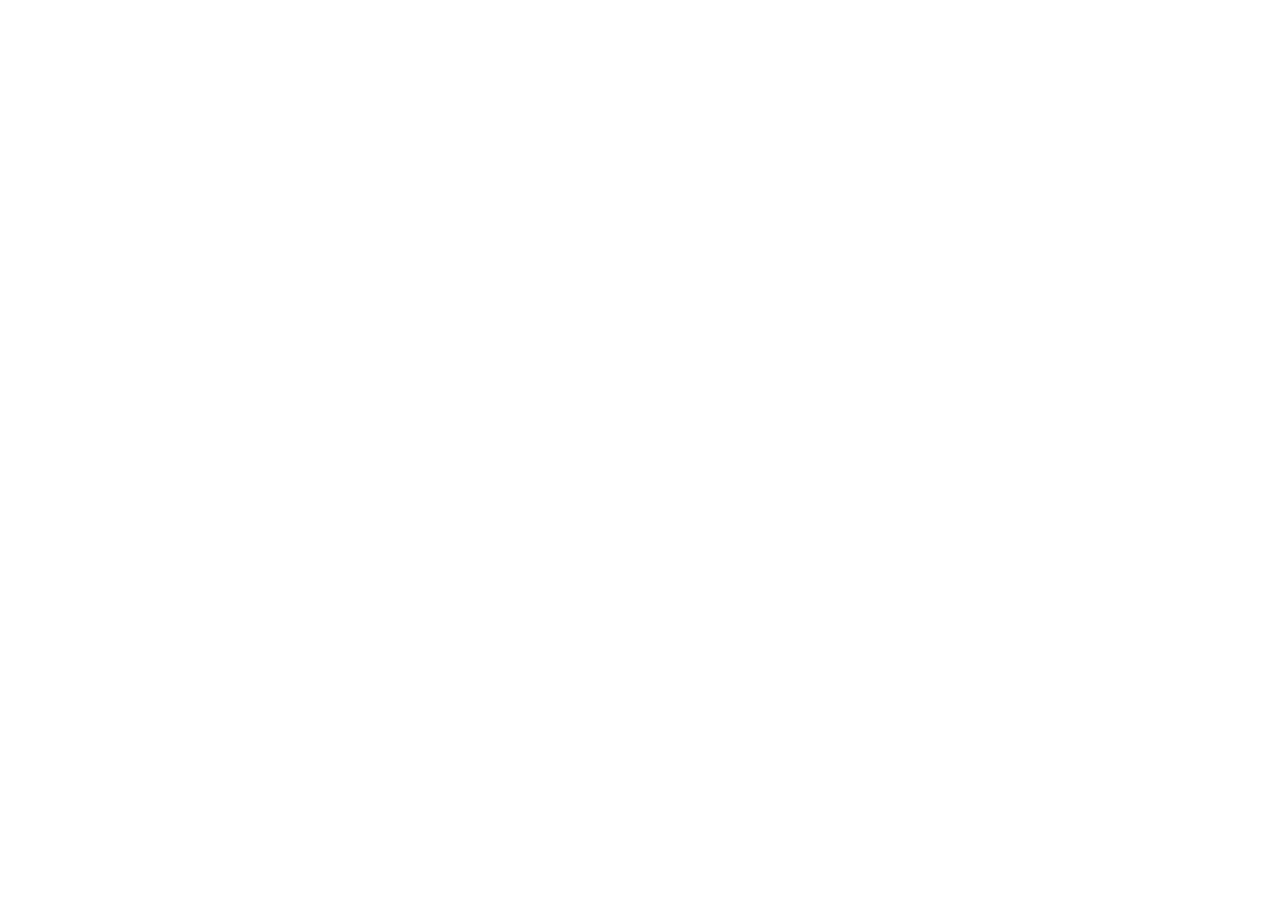
==== index.html @ fd71fbbe "update" ====
<!doctype html>
<html lang="id">
<head>
  <meta charset="utf-8">
  <meta name="viewport" content="width=device-width, initial-scale=1, viewport-fit=cover">
  <meta name="theme-color" content="#082e27">
  <meta name="description" content="Microsite resmi Yayasan Indonesia Maju Gemilang.">
  <title>Yayasan Indonesia Maju Gemilang</title>
  <link rel="icon" href="/u/assets/img/logo-yimg.png">
  <link rel="preload" href="/u/assets/img/logo-yimg.png" as="image">
  <link rel="stylesheet" href="/u/assets/css/style.css">
</head>
<body>
  <div id="app" aria-live="polite"></div>
  <script src="/u/assets/js/config.js"></script>
  <script src="/u/assets/js/api.js"></script>
  <script src="/u/assets/js/auth.js"></script>
  <script src="/u/assets/js/microsite.js"></script>
  <script src="/u/assets/js/admin.js"></script>
  <script src="/u/assets/js/app.js"></script>
</body>
</html>
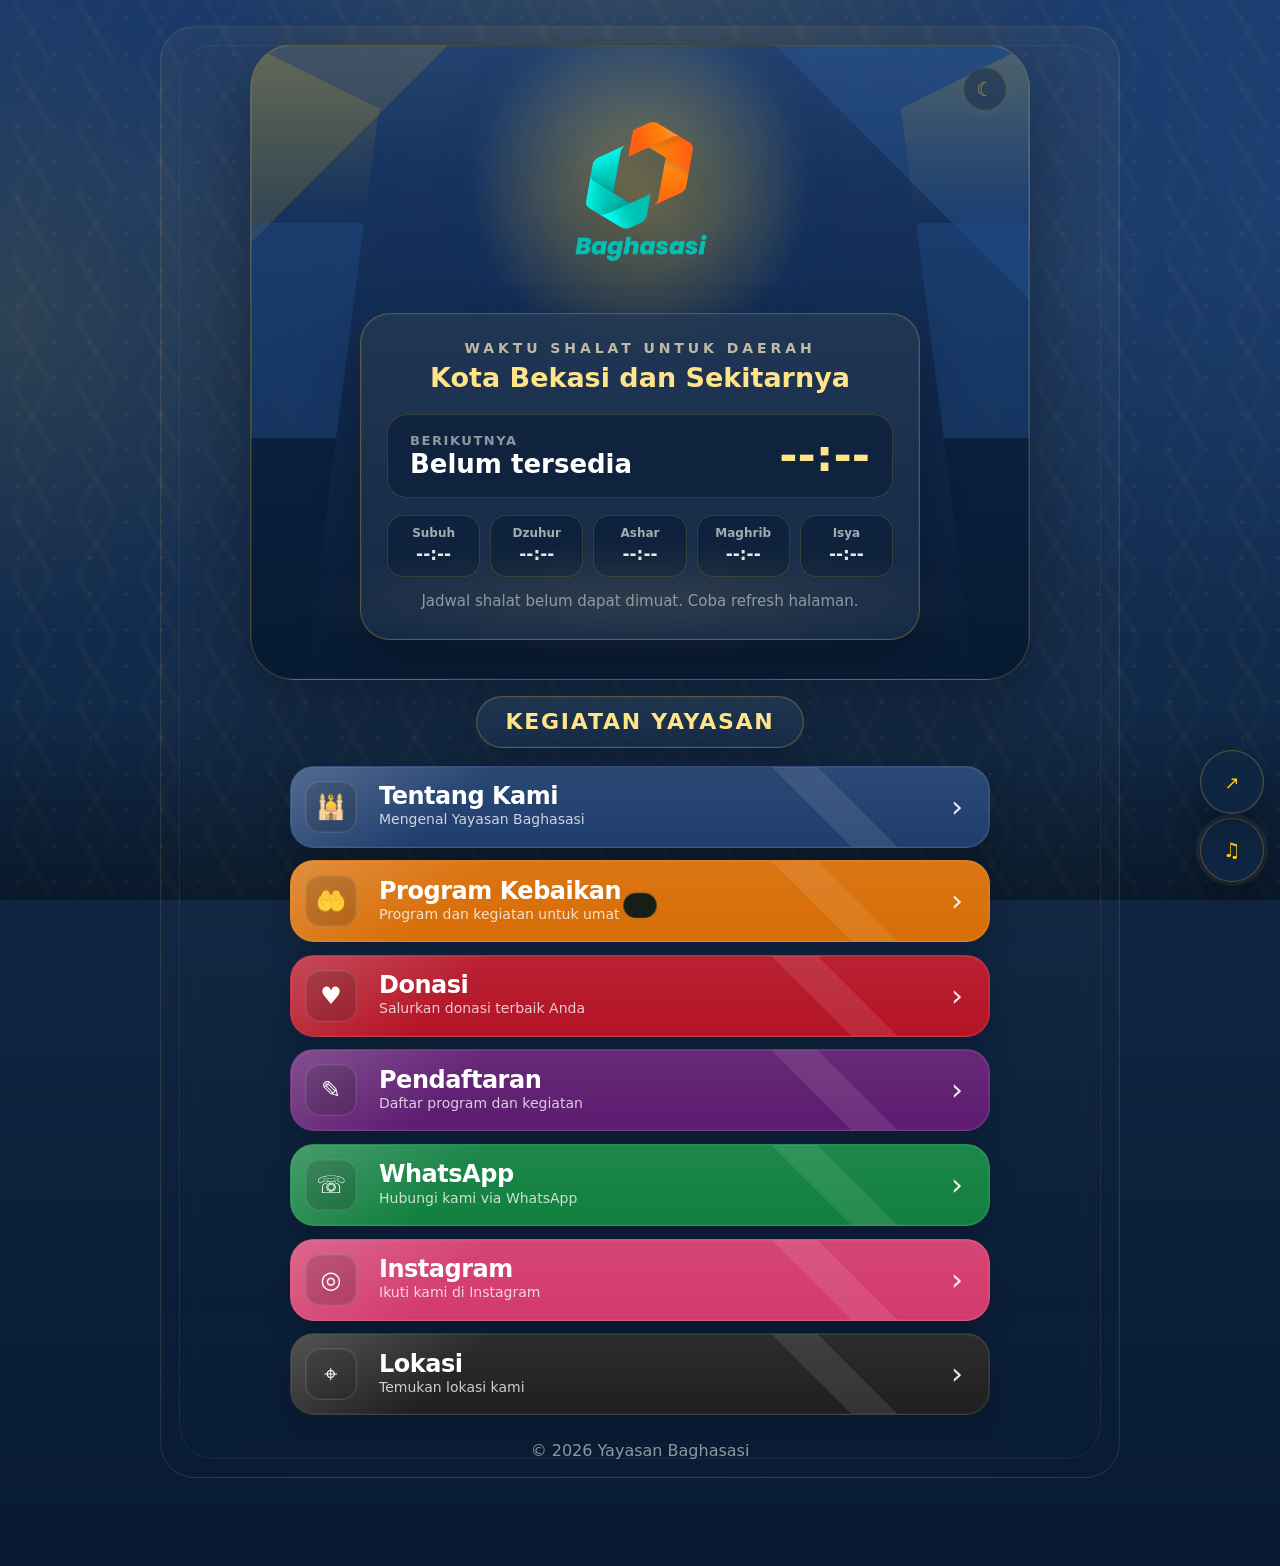
==== commit 3caba877: "Fix asset paths for root deployments" ====
--- a/index.html
+++ b/index.html
@@ -3,20 +3,21 @@
 <head>
   <meta charset="utf-8">
   <meta name="viewport" content="width=device-width, initial-scale=1, viewport-fit=cover">
-  <meta name="theme-color" content="#082e27">
-  <meta name="description" content="Microsite resmi Yayasan Indonesia Maju Gemilang.">
-  <title>Yayasan Indonesia Maju Gemilang</title>
-  <link rel="icon" href="/u/assets/img/logo-yimg.png">
-  <link rel="preload" href="/u/assets/img/logo-yimg.png" as="image">
-  <link rel="stylesheet" href="/u/assets/css/style.css">
+  <meta name="theme-color" content="#1A3A6B">
+  <meta name="description" content="Microsite resmi Yayasan Baghasasi.">
+  <title>Yayasan Baghasasi</title>
+  <link rel="icon" href="assets/img/logo-baghasasi.png">
+  <link rel="preload" href="assets/img/logo-baghasasi.png" as="image">
+  <link rel="preconnect" href="https://fonts.googleapis.com">
+  <link rel="preconnect" href="https://fonts.gstatic.com" crossorigin>
+  <link href="https://fonts.googleapis.com/css2?family=Reem+Kufi:wght@400;500;600;700&display=swap" rel="stylesheet">
+  <link rel="stylesheet" href="assets/css/style.css?v=20260527-errors">
 </head>
 <body>
   <div id="app" aria-live="polite"></div>
-  <script src="/u/assets/js/config.js"></script>
-  <script src="/u/assets/js/api.js"></script>
-  <script src="/u/assets/js/auth.js"></script>
-  <script src="/u/assets/js/microsite.js"></script>
-  <script src="/u/assets/js/admin.js"></script>
-  <script src="/u/assets/js/app.js"></script>
+  <script src="assets/js/config.js"></script>
+  <script src="assets/js/api.js"></script>
+  <script src="assets/js/microsite.js"></script>
+  <script src="assets/js/app.js"></script>
 </body>
 </html>
--- a/assets/css/style.css
+++ b/assets/css/style.css
@@ -0,0 +1,2234 @@
+
+:root {
+  --primary: #1A3A6B;
+  --accent: #FFCA1A;
+  --bg: var(--primary);
+  --bg-2: #102744;
+  --panel: rgba(16, 39, 68, 0.82);
+  --panel-strong: rgba(16, 39, 68, 0.94);
+  --panel-soft: rgba(255,255,255,0.05);
+  --line: rgba(228, 196, 122, 0.22);
+  --line-strong: rgba(228, 196, 122, 0.5);
+  --gold: var(--accent);
+  --gold-soft: #ffe48a;
+  --emerald: var(--primary);
+  --emerald-2: #25528f;
+  --text: #eef4ef;
+  --text-soft: rgba(238, 244, 239, 0.78);
+  --muted: rgba(238, 244, 239, 0.58);
+  --shadow: 0 24px 70px rgba(0,0,0,0.34);
+  --radius: 28px;
+  --radius-lg: 38px;
+  --arabic-font: "Reem Kufi", "Noto Kufi Arabic", "Noto Naskh Arabic", Tahoma, Arial, sans-serif;
+  --safe-bottom: env(safe-area-inset-bottom, 0px);
+}
+
+* { box-sizing: border-box; }
+html { scroll-behavior: smooth; }
+body {
+  margin: 0;
+  min-height: 100vh;
+  font-family: Inter, ui-sans-serif, system-ui, -apple-system, BlinkMacSystemFont, "Segoe UI", sans-serif;
+  color: var(--text);
+  background:
+    radial-gradient(circle at 50% -15%, rgba(255,202,26,0.18), transparent 26%),
+    radial-gradient(circle at 0 20%, rgba(255,202,26,0.10), transparent 18%),
+    radial-gradient(circle at 100% 14%, rgba(37, 82, 143, 0.35), transparent 22%),
+    linear-gradient(180deg, #1A3A6B 0%, #102744 52%, #081a33 100%);
+  overflow-x: hidden;
+}
+body::before {
+  content: "";
+  position: fixed;
+  inset: 0;
+  pointer-events: none;
+  opacity: .18;
+  background-image:
+    radial-gradient(circle at center, rgba(227,190,113,.62) 0 1px, transparent 2px),
+    linear-gradient(60deg, transparent 46%, rgba(227,190,113,.18) 47% 53%, transparent 54%),
+    linear-gradient(-60deg, transparent 46%, rgba(227,190,113,.12) 47% 53%, transparent 54%);
+  background-size: 36px 36px, 64px 64px, 64px 64px;
+}
+body::after {
+  content: "";
+  position: fixed;
+  inset: auto 0 0;
+  height: 28vh;
+  pointer-events: none;
+  background: linear-gradient(to top, rgba(0,0,0,.35), transparent 75%);
+}
+button, input, textarea, select { font: inherit; }
+button { cursor: pointer; }
+a { color: inherit; text-decoration: none; }
+img { max-width: 100%; display: block; }
+.hidden { display: none !important; }
+#app { min-height: 100vh; }
+
+.loading-screen,
+.not-found-screen {
+  min-height: 100vh;
+  display: grid;
+  place-items: center;
+  padding: 28px;
+}
+.spinner {
+  width: 48px;
+  height: 48px;
+  border: 4px solid rgba(227,190,113,.2);
+  border-top-color: var(--gold);
+  border-radius: 50%;
+  margin: 0 auto 14px;
+  animation: spin .8s linear infinite;
+}
+@keyframes spin { to { transform: rotate(360deg); } }
+
+.public-page {
+  min-height: 100svh;
+  position: relative;
+  padding: 20px 0 112px;
+  overflow: hidden;
+}
+.public-page::before,
+.public-page::after {
+  content: "";
+  position: fixed;
+  inset: 0;
+  pointer-events: none;
+}
+.public-page::before {
+  opacity: .14;
+  background:
+    radial-gradient(circle at 12% 20%, rgba(255,255,255,.10), transparent 8%),
+    radial-gradient(circle at 85% 30%, rgba(255,255,255,.10), transparent 10%),
+    radial-gradient(circle at 40% 80%, rgba(255,255,255,.08), transparent 12%);
+}
+.public-page::after {
+  opacity: .2;
+  background:
+    linear-gradient(90deg, rgba(0,0,0,0) 0 2%, rgba(255,255,255,.02) 2% 2.2%, transparent 2.2%),
+    linear-gradient(180deg, rgba(0,0,0,0) 0 2%, rgba(255,255,255,.02) 2% 2.2%, transparent 2.2%);
+  background-size: 20px 20px;
+  mask-image: linear-gradient(180deg, rgba(0,0,0,.65), transparent 70%);
+}
+
+.stage {
+  width: min(100%, 1080px);
+  margin: 0 auto;
+  padding: clamp(16px, 3.2vw, 30px);
+  position: relative;
+  z-index: 1;
+}
+.turkish-frame {
+  position: absolute;
+  inset: 8px 8px auto;
+  height: min(78vh, 1080px);
+  pointer-events: none;
+  border: 1px solid rgba(227,190,113,.18);
+  border-radius: 42px;
+  background:
+    linear-gradient(180deg, rgba(227,190,113,.05), rgba(227,190,113,0)),
+    radial-gradient(circle at top center, rgba(227,190,113,.08), transparent 42%);
+  box-shadow: inset 0 0 0 1px rgba(255,255,255,.03);
+}
+.turkish-frame::before,
+.turkish-frame::after {
+  content: "";
+  position: absolute;
+  inset: 18px;
+  border-radius: 34px;
+  border: 1px solid rgba(227,190,113,.12);
+}
+.turkish-frame::after {
+  inset: 32px;
+  border-style: dashed;
+  opacity: .45;
+}
+
+.hero-panel {
+  position: relative;
+  overflow: hidden;
+  min-height: clamp(620px, 72vh, 1180px);
+  padding: clamp(24px, 4vw, 42px);
+  border-radius: 34px;
+  border: 1px solid rgba(227,190,113,.18);
+  background:
+    linear-gradient(135deg, rgba(198,31,47,.16) 0 14%, transparent 14% 100%),
+    linear-gradient(225deg, rgba(15,78,68,.35) 0 18%, transparent 18% 100%),
+    linear-gradient(180deg, rgba(10,26,23,.84), rgba(10,26,23,.96)),
+    linear-gradient(90deg, rgba(255,255,255,.03), rgba(255,255,255,0));
+  box-shadow: var(--shadow);
+}
+.hero-panel::before {
+  content: "";
+  position: absolute;
+  inset: 0;
+  background:
+    radial-gradient(circle at 50% 0, rgba(227,190,113,.22), transparent 28%),
+    linear-gradient(180deg, rgba(255,255,255,.04), transparent 18%),
+    radial-gradient(circle at 50% 26%, rgba(255,255,255,.05), transparent 48%);
+  pointer-events: none;
+}
+.hero-panel::after {
+  content: "";
+  position: absolute;
+  inset: auto 22px 18px;
+  height: 120px;
+  border-radius: 120px;
+  background: radial-gradient(ellipse at center, rgba(227,190,113,.12), transparent 70%);
+  pointer-events: none;
+}
+.hero-ornament {
+  position: absolute;
+  top: 0;
+  bottom: 0;
+  width: min(16vw, 128px);
+  opacity: .55;
+  pointer-events: none;
+  border-inline: 1px solid rgba(227,190,113,.18);
+}
+.ornament-left {
+  left: 0;
+  background:
+    linear-gradient(180deg, rgba(198,31,47,.45), rgba(198,31,47,0) 28%),
+    linear-gradient(180deg, rgba(15,78,68,0) 0 28%, rgba(15,78,68,.55) 28% 62%, rgba(0,0,0,0) 62%),
+    linear-gradient(180deg, rgba(0,0,0,0) 0 62%, rgba(15,15,15,.8) 62% 100%);
+  clip-path: polygon(0 0, 100% 10%, 42% 100%, 0 100%);
+}
+.ornament-right {
+  right: 0;
+  background:
+    linear-gradient(180deg, rgba(198,31,47,.45), rgba(198,31,47,0) 28%),
+    linear-gradient(180deg, rgba(15,78,68,0) 0 28%, rgba(15,78,68,.55) 28% 62%, rgba(0,0,0,0) 62%),
+    linear-gradient(180deg, rgba(0,0,0,0) 0 62%, rgba(15,15,15,.8) 62% 100%);
+  clip-path: polygon(0 10%, 100% 0, 100% 100%, 58% 100%);
+}
+.lantern {
+  position: absolute;
+  top: 22px;
+  width: 42px;
+  height: 42px;
+  display: grid;
+  place-items: center;
+  color: var(--gold);
+  border-radius: 50%;
+  border: 1px solid rgba(227,190,113,.38);
+  background: rgba(8, 23, 20, .65);
+  box-shadow: 0 0 18px rgba(227,190,113,.12), inset 0 0 0 1px rgba(255,255,255,.04);
+}
+.lantern-left { left: 24px; }
+.lantern-right { right: 24px; }
+
+.logo-aura {
+  position: relative;
+  width: clamp(160px, 22vw, 260px);
+  height: clamp(160px, 22vw, 260px);
+  margin: 12px auto 14px;
+  display: grid;
+  place-items: center;
+  animation: logoFloat 6s ease-in-out infinite;
+}
+.logo-aura::before,
+.logo-aura::after {
+  content: "";
+  position: absolute;
+  inset: -8%;
+  border-radius: 50%;
+  border: 1px solid rgba(227,190,113,.34);
+  box-shadow: inset 0 0 0 1px rgba(255,255,255,.04), 0 0 22px rgba(227,190,113,.12);
+}
+.logo-aura::after {
+  inset: -20%;
+  opacity: .55;
+  border-style: dashed;
+}
+.brand-logo {
+  width: 100%;
+  height: 100%;
+  object-fit: contain;
+  filter: drop-shadow(0 8px 20px rgba(0,0,0,.38));
+  animation: logoZoom 6s ease-in-out infinite;
+}
+@keyframes logoFloat { 0%,100%{transform: translateY(0);} 50%{transform: translateY(-4px);} }
+@keyframes logoZoom { 0%,100%{transform: scale(.96);} 50%{transform: scale(1.03);} }
+.logo-caption {
+  margin: 0;
+  text-transform: uppercase;
+  letter-spacing: .28em;
+  font-size: clamp(11px, 1.6vw, 14px);
+  color: var(--gold);
+  opacity: .95;
+}
+.brand-title {
+  margin: 12px auto 10px;
+  max-width: 14ch;
+  font-family: Georgia, "Times New Roman", serif;
+  font-size: clamp(34px, 6.3vw, 74px);
+  line-height: 1.02;
+  text-wrap: balance;
+}
+.gold-divider,
+.mini-divider {
+  display: flex;
+  align-items: center;
+  justify-content: center;
+  gap: 14px;
+  color: var(--gold);
+}
+.gold-divider::before,
+.gold-divider::after,
+.mini-divider::before,
+.mini-divider::after {
+  content: "";
+  width: min(18vw, 120px);
+  height: 1px;
+  background: linear-gradient(90deg, transparent, rgba(227,190,113,.7), transparent);
+}
+.arabic-script {
+  font-family: var(--arabic-font);
+  font-weight: 500;
+  margin: 16px auto 8px;
+  font-size: clamp(26px, 4.5vw, 48px);
+  color: var(--gold-soft);
+  line-height: 1.45;
+}
+.script-translation {
+  margin: 10px auto 0;
+  max-width: 36ch;
+  color: var(--text-soft);
+  font-size: clamp(15px, 2vw, 18px);
+  line-height: 1.7;
+}
+.hero-desc {
+  margin: 18px auto 0;
+  max-width: 56ch;
+  color: var(--text-soft);
+  font-size: clamp(15px, 2vw, 19px);
+  line-height: 1.8;
+}
+.demo-alert {
+  margin: 0 auto 16px;
+  width: min(100%, 840px);
+  padding: 12px 16px;
+  border-radius: 16px;
+  background: rgba(198,31,47,.16);
+  border: 1px solid rgba(198,31,47,.24);
+  color: #ffe8d8;
+  text-align: center;
+}
+
+.mission-card {
+  display: grid;
+  grid-template-columns: 84px 1fr;
+  gap: 16px;
+  align-items: center;
+  width: min(100%, 820px);
+  margin: -38px auto 24px;
+  padding: 18px 20px;
+  border-radius: 24px;
+  background: linear-gradient(180deg, rgba(255,255,255,.08), rgba(255,255,255,.04));
+  border: 1px solid rgba(227,190,113,.2);
+  backdrop-filter: blur(12px);
+  box-shadow: 0 20px 44px rgba(0,0,0,.24);
+}
+.mission-medallion {
+  width: 84px;
+  height: 84px;
+  border-radius: 24px;
+  display: grid;
+  place-items: center;
+  font-size: 34px;
+  color: var(--gold);
+  background: radial-gradient(circle at 30% 30%, rgba(227,190,113,.22), rgba(255,255,255,.04));
+  border: 1px solid rgba(227,190,113,.24);
+}
+.mission-copy h2 {
+  margin: 0 0 10px;
+  font-family: Georgia, "Times New Roman", serif;
+  font-size: clamp(24px, 3.5vw, 42px);
+  line-height: 1.1;
+}
+.mission-copy p {
+  margin: 10px 0 0;
+  color: var(--text-soft);
+  line-height: 1.7;
+}
+
+.link-list {
+  display: grid;
+  gap: 14px;
+  width: min(100%, 860px);
+  margin: 0 auto;
+}
+.bio-link {
+  position: relative;
+  display: grid;
+  grid-template-columns: 68px 1fr 22px;
+  align-items: center;
+  gap: 14px;
+  padding: 14px 18px 14px 14px;
+  border-radius: 22px;
+  border: 1px solid rgba(255,255,255,.10);
+  color: var(--btn-text, #fff);
+  background:
+    linear-gradient(180deg, rgba(255,255,255,.08), rgba(255,255,255,.02)),
+    var(--btn-bg, var(--primary));
+  box-shadow: 0 12px 28px rgba(0,0,0,.18);
+  overflow: hidden;
+  transition: transform .18s ease, border-color .18s ease, box-shadow .18s ease;
+}
+.bio-link::before {
+  content: "";
+  position: absolute;
+  inset: 0;
+  background:
+    linear-gradient(135deg, rgba(255,255,255,.18), transparent 26%),
+    linear-gradient(45deg, transparent 72%, rgba(255,255,255,.09) 72% 78%, transparent 78%);
+  pointer-events: none;
+}
+.bio-link:hover,
+.bio-link:focus-visible {
+  transform: translateY(-2px);
+  border-color: rgba(227,190,113,.42);
+  box-shadow: 0 16px 32px rgba(0,0,0,.24);
+}
+.link-medallion {
+  width: 54px;
+  height: 54px;
+  border-radius: 18px;
+  display: grid;
+  place-items: center;
+  font-size: 28px;
+  background: rgba(0,0,0,.18);
+  border: 1px solid rgba(255,255,255,.14);
+  box-shadow: inset 0 0 0 1px rgba(255,255,255,.06);
+}
+.link-copy { display: grid; gap: 4px; }
+.link-copy strong {
+  font-size: clamp(20px, 2.5vw, 28px);
+  font-weight: 800;
+  line-height: 1.1;
+}
+.link-copy small {
+  font-size: clamp(12px, 1.6vw, 16px);
+  color: rgba(255,255,255,.84);
+}
+.link-arrow {
+  font-size: 34px;
+  line-height: 1;
+  opacity: .9;
+}
+.empty-links {
+  padding: 24px;
+  border-radius: 18px;
+  text-align: center;
+  background: rgba(255,255,255,.04);
+  border: 1px dashed rgba(227,190,113,.26);
+  color: var(--text-soft);
+}
+.footer {
+  text-align: center;
+  color: var(--muted);
+  padding: 28px 0 12px;
+  font-size: 14px;
+}
+.audio-fab,
+.share-fab {
+  position: fixed;
+  right: max(16px, calc(16px + env(safe-area-inset-right)));
+  width: 52px;
+  height: 52px;
+  border-radius: 50%;
+  border: 1px solid rgba(227,190,113,.38);
+  background: rgba(10,26,23,.88);
+  color: var(--gold);
+  box-shadow: 0 16px 30px rgba(0,0,0,.25), inset 0 0 0 1px rgba(255,255,255,.04);
+  backdrop-filter: blur(10px);
+  z-index: 20;
+}
+.audio-fab { bottom: calc(16px + var(--safe-bottom)); font-size: 22px; }
+.audio-fab.is-playing { color: #fff4cf; box-shadow: 0 0 0 4px rgba(227,190,113,.08), 0 16px 30px rgba(0,0,0,.25); }
+.share-fab { bottom: calc(80px + var(--safe-bottom)); font-size: 18px; }
+.toast {
+  position: fixed;
+  left: 50%;
+  bottom: calc(18px + var(--safe-bottom));
+  transform: translate(-50%, 140%);
+  padding: 12px 16px;
+  border-radius: 999px;
+  background: rgba(10, 26, 23, .94);
+  border: 1px solid rgba(227,190,113,.26);
+  color: #fff;
+  transition: transform .25s ease;
+  z-index: 25;
+  white-space: nowrap;
+}
+.toast.show { transform: translate(-50%, 0); }
+.snow-layer {
+  position: fixed;
+  inset: 0;
+  pointer-events: none;
+  overflow: hidden;
+  z-index: 2;
+}
+.snow-layer span {
+  position: absolute;
+  top: -10%;
+  color: rgba(255,255,255,.48);
+  animation: snowFall linear infinite;
+}
+@keyframes snowFall {
+  from { transform: translate3d(0, -10vh, 0) rotate(0deg); }
+  to { transform: translate3d(22px, 110vh, 0) rotate(260deg); }
+}
+
+.admin-page { min-height: 100vh; padding: 24px; }
+.admin-shell { width: min(100%, 1320px); margin: 0 auto; }
+.panel {
+  border-radius: 28px;
+  border: 1px solid rgba(227,190,113,.16);
+  background: rgba(10,26,23,.78);
+  box-shadow: var(--shadow);
+  backdrop-filter: blur(14px);
+}
+.admin-topbar {
+  display: flex;
+  justify-content: space-between;
+  gap: 18px;
+  align-items: center;
+  padding: 20px 24px;
+  margin-bottom: 22px;
+  border-radius: 28px;
+  border: 1px solid rgba(227,190,113,.16);
+  background: rgba(10,26,23,.82);
+  box-shadow: var(--shadow);
+}
+.admin-brand { display: flex; gap: 16px; align-items: center; }
+.admin-brand img,
+.login-logo { width: 72px; aspect-ratio: 1; object-fit: contain; }
+.admin-title,
+.login-title {
+  margin: 0;
+  font-family: Georgia, "Times New Roman", serif;
+  font-size: clamp(28px, 3vw, 40px);
+}
+.gradient-text {
+  background: linear-gradient(135deg, #fff, var(--gold-soft) 35%, var(--gold) 70%, #fff);
+  -webkit-background-clip: text;
+  background-clip: text;
+  color: transparent;
+}
+.admin-subtitle,
+.login-desc,
+.panel-desc { margin: 6px 0 0; color: var(--text-soft); line-height: 1.6; }
+.admin-grid { display: grid; grid-template-columns: minmax(0, 1.12fr) minmax(320px, .88fr); gap: 22px; }
+.panel-header { padding: 22px 24px 0; }
+.panel-title { margin: 0; font-size: 22px; }
+.panel-body { padding: 22px 24px 24px; }
+.preview-sticky { position: sticky; top: 16px; align-self: start; }
+.preview-phone {
+  margin: 0 auto;
+  width: min(100%, 390px);
+  min-height: 760px;
+  padding: 12px;
+  border-radius: 40px;
+  background: linear-gradient(180deg, rgba(255,255,255,.08), rgba(255,255,255,.02));
+  border: 1px solid rgba(227,190,113,.16);
+}
+.preview-screen {
+  overflow: hidden;
+  border-radius: 28px;
+  border: 1px solid rgba(227,190,113,.12);
+  min-height: 736px;
+}
+.preview-screen .public-page { padding: 6px 0 88px; }
+.preview-screen .stage { padding: 10px; }
+.preview-screen .turkish-frame { inset: 2px 2px auto; height: 95%; }
+.preview-screen .hero-panel { min-height: 560px; }
+.preview-screen .mission-card { margin-top: -28px; }
+.preview-screen .audio-fab,
+.preview-screen .share-fab,
+.preview-screen .toast,
+.preview-screen .snow-layer { display: none !important; }
+.login-card { width: min(100%, 520px); margin: 8vh auto 0; padding: 26px; text-align: center; }
+.form-grid { display: grid; grid-template-columns: repeat(2, minmax(0, 1fr)); gap: 14px; }
+.field-full { grid-column: 1 / -1; }
+.label { display: block; margin: 0 0 8px; color: var(--text-soft); }
+.input, .select {
+  width: 100%;
+  padding: 13px 14px;
+  border-radius: 16px;
+  border: 1px solid rgba(255,255,255,.12);
+  background: rgba(255,255,255,.04);
+  color: #fff;
+  outline: none;
+}
+.input::placeholder { color: rgba(255,255,255,.38); }
+.input:focus, .select:focus {
+  border-color: rgba(227,190,113,.4);
+  box-shadow: 0 0 0 4px rgba(227,190,113,.08);
+}
+.check-row {
+  grid-column: 1 / -1;
+  display: flex;
+  align-items: center;
+  gap: 10px;
+  color: var(--text-soft);
+  padding-top: 4px;
+}
+.button-row { display: flex; flex-wrap: wrap; gap: 10px; }
+.admin-actions { margin-top: 18px; }
+.primary-button,
+.secondary-button,
+.outline-button,
+.ghost-button,
+.danger-button,
+.pill-button {
+  border: 0;
+  border-radius: 14px;
+  padding: 12px 16px;
+  color: #fff;
+  background: rgba(255,255,255,.08);
+}
+.primary-button { background: linear-gradient(135deg, #c31f2f, #8c1724); }
+.secondary-button { background: linear-gradient(135deg, var(--emerald-2), var(--primary)); }
+.outline-button { border: 1px solid rgba(227,190,113,.3); background: transparent; }
+.ghost-button { background: rgba(255,255,255,.05); }
+.danger-button { background: linear-gradient(135deg, #8c1724, #5f1118); }
+.pill-button {
+  padding: 8px 12px;
+  font-size: 12px;
+  color: var(--gold-soft);
+  background: rgba(227,190,113,.08);
+  border: 1px solid rgba(227,190,113,.18);
+}
+.message {
+  margin-top: 12px;
+  padding: 12px 14px;
+  border-radius: 14px;
+  background: rgba(255,255,255,.05);
+  color: var(--text-soft);
+}
+.message-success { background: rgba(10, 120, 72, .18); color: #cffff0; }
+.message-error { background: rgba(175, 40, 53, .2); color: #ffe5e5; }
+.form-section + .form-section { margin-top: 24px; }
+.form-section-title { margin: 0 0 14px; font-size: 18px; color: var(--gold-soft); }
+.link-editor-list { display: grid; gap: 14px; }
+.link-editor-card {
+  padding: 16px;
+  border-radius: 18px;
+  border: 1px solid rgba(255,255,255,.08);
+  background: rgba(255,255,255,.04);
+}
+.link-card-head {
+  display: flex;
+  justify-content: space-between;
+  gap: 12px;
+  align-items: start;
+  margin-bottom: 12px;
+}
+.link-card-title { margin: 0; font-size: 18px; }
+.link-card-url { margin: 6px 0 0; color: var(--muted); word-break: break-word; font-size: 14px; }
+
+@media (max-width: 980px) {
+  .admin-grid { grid-template-columns: 1fr; }
+  .preview-sticky { position: static; }
+}
+@media (max-width: 720px) {
+  .admin-page { padding: 16px; }
+  .admin-topbar { padding: 18px; align-items: start; flex-direction: column; }
+  .form-grid { grid-template-columns: 1fr; }
+  .hero-panel { min-height: 520px; }
+  .mission-card { grid-template-columns: 1fr; text-align: center; }
+  .mission-medallion { margin: 0 auto; }
+  .bio-link { grid-template-columns: 54px 1fr 20px; padding: 12px 14px; }
+  .link-medallion { width: 46px; height: 46px; font-size: 24px; }
+}
+
+
+/* =========================================================
+   Admin UI v5 - disesuaikan dengan referensi dashboard
+   ========================================================= */
+.admin-page.admin-light {
+  min-height: 100vh;
+  padding: clamp(16px, 2.4vw, 30px);
+  color: #3a2a21;
+  background:
+    radial-gradient(circle at 15% 4%, rgba(190, 70, 20, .14), transparent 22%),
+    radial-gradient(circle at 86% 18%, rgba(99, 16, 120, .12), transparent 24%),
+    linear-gradient(135deg, #fffdf8, #f9f1ee 52%, #f5edf7);
+}
+.admin-light .loading-screen { color: #3d2242; }
+.admin-light .admin-reference-shell { width: min(100%, 1560px); }
+.admin-light .admin-reference-header,
+.admin-light .admin-card,
+.admin-light .admin-login-card {
+  background: rgba(255,255,255,.86);
+  border: 1px solid #eaddee;
+  box-shadow: 0 24px 60px rgba(87, 38, 81, .10);
+  backdrop-filter: blur(14px);
+}
+.admin-light .admin-reference-header {
+  display: flex;
+  justify-content: space-between;
+  align-items: center;
+  gap: 18px;
+  padding: 20px 24px;
+  border-radius: 30px;
+  margin-bottom: 24px;
+}
+.admin-light .admin-reference-brand {
+  display: flex;
+  align-items: center;
+  gap: 16px;
+}
+.admin-light .admin-reference-brand img {
+  width: 72px;
+  height: 72px;
+  object-fit: contain;
+  border-radius: 22px;
+  background: linear-gradient(135deg, #3e124c, #c34d17);
+  padding: 10px;
+}
+.admin-light .eyebrow {
+  margin: 0 0 5px;
+  color: #4e0e63;
+  font-size: 13px;
+  font-weight: 900;
+  letter-spacing: .12em;
+  text-transform: uppercase;
+}
+.admin-light .admin-reference-brand h1,
+.admin-light .admin-login-card h1 {
+  margin: 0;
+  color: #3a0a4b;
+  font-family: inherit;
+  font-size: clamp(26px, 3vw, 42px);
+  line-height: 1.05;
+}
+.admin-light .admin-reference-brand p:not(.eyebrow),
+.admin-light .login-desc {
+  margin: 8px 0 0;
+  color: #7a665d;
+  line-height: 1.55;
+}
+.admin-light .admin-reference-grid {
+  display: grid;
+  grid-template-columns: minmax(0, 1.65fr) minmax(380px, .85fr);
+  gap: 24px;
+  align-items: start;
+}
+.admin-light .admin-reference-main { display: grid; gap: 20px; }
+.admin-light .admin-card {
+  border-radius: 30px;
+  padding: clamp(20px, 2.4vw, 28px);
+}
+.admin-light .admin-card h2 {
+  margin: 0 0 18px;
+  color: #4e0e63;
+  font-size: clamp(20px, 2vw, 26px);
+  line-height: 1.15;
+}
+.admin-light .action-strip {
+  display: flex;
+  gap: 14px;
+  align-items: center;
+  padding: 18px;
+}
+.admin-light .reference-form-grid {
+  display: grid;
+  grid-template-columns: repeat(2, minmax(0, 1fr));
+  gap: 18px;
+}
+.admin-light .field-full { grid-column: 1 / -1; }
+.admin-light .optional-field { display: block; }
+.admin-light .label {
+  color: #71605a;
+  font-weight: 900;
+  font-size: 13px;
+  letter-spacing: .08em;
+  text-transform: uppercase;
+}
+.admin-light .input,
+.admin-light .select {
+  background: rgba(255,255,255,.92);
+  color: #37241f;
+  border: 1px solid #dfcde6;
+  border-radius: 18px;
+  padding: 15px 16px;
+  min-height: 58px;
+  box-shadow: inset 0 1px 0 rgba(255,255,255,.8);
+}
+.admin-light .input::placeholder { color: #9a8c88; }
+.admin-light .input:focus,
+.admin-light .select:focus {
+  border-color: #7b1a83;
+  box-shadow: 0 0 0 4px rgba(123, 26, 131, .08);
+}
+.admin-light .color-input {
+  padding: 8px 12px;
+  height: 58px;
+}
+.admin-light .reference-check {
+  grid-column: 1 / -1;
+  color: #6b574e;
+  font-weight: 800;
+  font-size: 16px;
+}
+.admin-light .reference-check input { width: 20px; height: 20px; accent-color: #6b1a80; }
+.admin-light .button-row { display: flex; flex-wrap: wrap; gap: 12px; align-items: center; }
+.admin-light .primary-button,
+.admin-light .secondary-button,
+.admin-light .outline-button,
+.admin-light .ghost-button,
+.admin-light .soft-button,
+.admin-light .warning-button,
+.admin-light .danger-button {
+  border-radius: 18px;
+  border: 0;
+  padding: 14px 20px;
+  font-weight: 900;
+  text-decoration: none;
+  transition: transform .16s ease, box-shadow .16s ease, opacity .16s ease;
+}
+.admin-light .primary-button {
+  background: linear-gradient(135deg, #c85116, #641068);
+  color: #fff;
+  box-shadow: 0 16px 32px rgba(100, 16, 104, .18);
+}
+.admin-light .secondary-button {
+  background: linear-gradient(135deg, var(--emerald-2), var(--primary));
+  color: #fff;
+}
+.admin-light .outline-button {
+  border: 1px solid #dfcde6;
+  color: #4e0e63;
+  background: rgba(255,255,255,.7);
+}
+.admin-light .ghost-button,
+.admin-light .soft-button {
+  color: #4e0e63;
+  background: #f3ecf6;
+}
+.admin-light .warning-button {
+  color: #9d2a17;
+  background: #fff0ea;
+}
+.admin-light .danger-button {
+  color: #fff;
+  background: linear-gradient(135deg, #9f1f2c, #68101c);
+}
+.admin-light button:hover,
+.admin-light .outline-button:hover { transform: translateY(-1px); }
+.admin-light .reference-link-list { display: grid; gap: 14px; }
+.admin-light .reference-link-card {
+  display: grid;
+  grid-template-columns: 1fr auto;
+  gap: 14px;
+  align-items: start;
+  padding: 18px;
+  border-radius: 24px;
+  border: 1px solid #eaddee;
+  background: rgba(255,255,255,.78);
+}
+.admin-light .reference-link-card.is-inactive { opacity: .68; }
+.admin-light .link-card-main {
+  display: flex;
+  gap: 12px;
+  min-width: 0;
+}
+.admin-light .link-card-icon {
+  width: 36px;
+  height: 36px;
+  display: grid;
+  place-items: center;
+  border-radius: 50%;
+  background: #f3ecf6;
+  color: #6b1a80;
+  flex: 0 0 auto;
+}
+.admin-light .reference-link-card h3 {
+  margin: 0 0 5px;
+  color: #34231d;
+  font-size: 18px;
+}
+.admin-light .reference-link-card p {
+  margin: 0;
+  color: #7a665d;
+  word-break: break-word;
+  font-size: 14px;
+}
+.admin-light .reference-link-card small {
+  display: block;
+  margin-top: 5px;
+  color: #8b6e88;
+}
+.admin-light .link-card-side {
+  display: flex;
+  flex-direction: column;
+  gap: 8px;
+  align-items: end;
+}
+.admin-light .number-badge,
+.admin-light .status-badge {
+  display: inline-flex;
+  align-items: center;
+  justify-content: center;
+  min-width: 54px;
+  min-height: 38px;
+  padding: 8px 12px;
+  border-radius: 999px;
+  font-weight: 900;
+  background: rgba(255,255,255,.9);
+  border: 1px solid #dfcde6;
+  color: #34231d;
+}
+.admin-light .status-badge.on { color: #0f6d4e; background: #e9fff4; border-color: #c9f0dd; }
+.admin-light .status-badge.off { color: #a02d28; background: #fff0ee; border-color: #f2d3ce; }
+.admin-light .link-card-actions { grid-column: 1 / -1; }
+.admin-light .stats-grid {
+  display: grid;
+  grid-template-columns: repeat(3, minmax(0, 1fr));
+  gap: 16px;
+}
+.admin-light .stat-card {
+  min-height: 98px;
+  padding: 18px;
+  border-radius: 22px;
+  border: 1px solid #eaddee;
+  background: rgba(255,255,255,.78);
+}
+.admin-light .stat-card strong {
+  display: block;
+  color: #34231d;
+  font-size: 32px;
+  line-height: 1;
+  margin-bottom: 10px;
+}
+.admin-light .stat-card span {
+  color: #71605a;
+  font-weight: 900;
+}
+.admin-light .admin-reference-preview {
+  position: sticky;
+  top: 18px;
+  min-height: calc(100svh - 36px);
+  display: grid;
+  place-items: start center;
+}
+.admin-light .phone-shell {
+  width: min(100%, 430px);
+  height: min(89vh, 920px);
+  padding: 12px;
+  border-radius: 42px;
+  background: #151515;
+  box-shadow: 0 32px 70px rgba(35, 13, 44, .22);
+  border: 1px solid rgba(255,255,255,.18);
+}
+.admin-light .preview-screen {
+  height: 100%;
+  min-height: 0;
+  overflow: auto;
+  border-radius: 32px;
+  background: var(--primary);
+  border: 0;
+}
+.admin-light .preview-screen .public-page { padding: 4px 0 84px; }
+.admin-light .preview-screen .stage { padding: 10px; }
+.admin-light .preview-screen .hero-panel { min-height: 600px; }
+.admin-light .preview-screen .brand-title { font-size: 34px; }
+.admin-light .preview-screen .arabic-script { font-size: 30px; }
+.admin-light .preview-screen .mission-card { margin-top: -26px; grid-template-columns: 1fr; text-align: center; }
+.admin-light .preview-screen .mission-medallion { margin: 0 auto; }
+.admin-light .preview-screen .bio-link { grid-template-columns: 52px 1fr 18px; }
+.admin-light .preview-screen .audio-fab,
+.admin-light .preview-screen .share-fab,
+.admin-light .preview-screen .toast,
+.admin-light .preview-screen .snow-layer { display: none !important; }
+.admin-light .admin-login-card {
+  width: min(100%, 560px);
+  margin: 8vh auto 0;
+  padding: 34px;
+  border-radius: 32px;
+  text-align: center;
+}
+.admin-light .admin-login-brand {
+  width: 96px;
+  height: 96px;
+  display: grid;
+  place-items: center;
+  margin: 0 auto 16px;
+  border-radius: 28px;
+  background: linear-gradient(135deg, #3e124c, #c34d17);
+  box-shadow: 0 22px 44px rgba(100,16,104,.16);
+}
+.admin-light .admin-login-brand img { width: 78px; height: 78px; object-fit: contain; }
+.admin-light .login-form { margin-top: 22px; text-align: left; }
+.admin-light .message {
+  color: #654f47;
+  background: #fbf5fb;
+  border: 1px solid #eaddee;
+}
+.admin-light .message-success { color: #0f6d4e; background: #ecfff6; border-color: #c9f0dd; }
+.admin-light .message-error { color: #9f1f2c; background: #fff0ee; border-color: #f2d3ce; }
+.admin-light .empty-links {
+  color: #7a665d;
+  border-color: #eaddee;
+  background: rgba(255,255,255,.62);
+}
+
+@media (max-width: 1120px) {
+  .admin-light .admin-reference-grid { grid-template-columns: 1fr; }
+  .admin-light .admin-reference-preview { position: static; min-height: auto; }
+  .admin-light .phone-shell { height: 760px; }
+}
+@media (max-width: 760px) {
+  .admin-page.admin-light { padding: 12px; }
+  .admin-light .admin-reference-header { flex-direction: column; align-items: stretch; }
+  .admin-light .admin-reference-brand { align-items: flex-start; }
+  .admin-light .reference-form-grid,
+  .admin-light .stats-grid { grid-template-columns: 1fr; }
+  .admin-light .reference-link-card { grid-template-columns: 1fr; }
+  .admin-light .link-card-side { flex-direction: row; align-items: center; }
+  .admin-light .phone-shell { width: 100%; height: 720px; }
+}
+
+
+/* v6: elemen pada kotak merah dihapus: caption, judul besar, dan mission card. */
+.logo-caption,
+.brand-title,
+.mission-card {
+  display: none !important;
+}
+.compact-divider {
+  margin-top: 18px;
+  margin-bottom: 8px;
+}
+.hero-panel {
+  min-height: clamp(560px, 61vh, 980px);
+  padding-bottom: clamp(26px, 4vw, 48px);
+}
+.link-list {
+  margin-top: 24px;
+}
+.preview-screen .hero-panel {
+  min-height: 500px;
+}
+.preview-screen .link-list {
+  margin-top: 18px;
+}
+@media (max-width: 720px) {
+  .hero-panel {
+    min-height: 500px;
+  }
+  .link-list {
+    margin-top: 18px;
+  }
+}
+
+/* v7: penyempurnaan tampilan mobile - ayat diperkecil, logo diperkecil, dan layout lebih compact. */
+.public-page {
+  padding-top: 10px;
+  padding-bottom: 104px;
+}
+.stage {
+  padding: clamp(10px, 2.6vw, 22px);
+}
+.hero-panel {
+  min-height: auto !important;
+  padding: clamp(22px, 5vw, 46px) clamp(18px, 5vw, 48px) clamp(24px, 5vw, 44px) !important;
+  border-radius: 30px;
+  text-align: center;
+}
+.logo-aura {
+  width: clamp(108px, 24vw, 178px) !important;
+  height: clamp(108px, 24vw, 178px) !important;
+  margin: 4px auto 14px !important;
+}
+.logo-aura::before {
+  inset: -6%;
+}
+.logo-aura::after {
+  inset: -16%;
+  opacity: .42;
+}
+.brand-logo {
+  width: 96% !important;
+  height: 96% !important;
+}
+.compact-divider {
+  margin-top: 8px !important;
+  margin-bottom: 10px !important;
+}
+.gold-divider::before,
+.gold-divider::after {
+  width: min(14vw, 76px);
+}
+.arabic-script {
+  font-family: var(--arabic-font);
+  font-weight: 500;
+  width: min(100%, 680px);
+  margin: 12px auto 8px !important;
+  text-align: center !important;
+  font-size: clamp(24px, 6vw, 38px) !important;
+  line-height: 1.42 !important;
+  letter-spacing: 0;
+  color: #fff1c4;
+  text-wrap: balance;
+}
+.script-translation {
+  max-width: 34ch !important;
+  margin: 8px auto 0 !important;
+  text-align: center !important;
+  font-size: clamp(13px, 3.25vw, 16px) !important;
+  line-height: 1.65 !important;
+  color: rgba(238,244,239,.76);
+}
+.hero-desc {
+  max-width: 36ch !important;
+  margin: 16px auto 0 !important;
+  text-align: center !important;
+  font-size: clamp(13px, 3.2vw, 16px) !important;
+  line-height: 1.75 !important;
+  color: rgba(238,244,239,.70);
+}
+.link-list {
+  width: min(100%, 760px);
+  margin-top: 18px !important;
+  gap: 12px;
+}
+.bio-link {
+  min-height: 72px;
+  border-radius: 20px;
+  grid-template-columns: 58px 1fr 20px;
+  padding: 12px 16px 12px 12px;
+}
+.link-medallion {
+  width: 48px;
+  height: 48px;
+  border-radius: 16px;
+  font-size: 24px;
+}
+.link-copy strong {
+  font-size: clamp(17px, 4.2vw, 24px);
+}
+.link-copy small {
+  font-size: clamp(11px, 2.9vw, 14px);
+  line-height: 1.35;
+}
+.lantern {
+  width: 36px;
+  height: 36px;
+  top: 18px;
+  font-size: 18px;
+}
+.lantern-left { left: 18px; }
+.lantern-right { right: 18px; }
+.audio-fab,
+.share-fab {
+  width: 46px;
+  height: 46px;
+}
+.share-fab { bottom: calc(72px + var(--safe-bottom)); }
+.audio-fab { font-size: 20px; }
+
+.preview-screen .logo-aura {
+  width: 116px !important;
+  height: 116px !important;
+}
+.preview-screen .hero-panel {
+  min-height: auto !important;
+  padding: 28px 18px 24px !important;
+}
+.preview-screen .arabic-script {
+  font-size: 25px !important;
+  line-height: 1.38 !important;
+}
+.preview-screen .script-translation,
+.preview-screen .hero-desc {
+  font-size: 12px !important;
+  line-height: 1.55 !important;
+}
+.preview-screen .link-list {
+  margin-top: 14px !important;
+}
+
+@media (max-width: 720px) {
+  .public-page { padding-top: 8px; }
+  .stage { padding: 10px; }
+  .hero-panel {
+    padding: 24px 18px 22px !important;
+    border-radius: 28px;
+  }
+  .logo-aura {
+    width: clamp(104px, 30vw, 142px) !important;
+    height: clamp(104px, 30vw, 142px) !important;
+    margin-bottom: 10px !important;
+  }
+  .arabic-script {
+    font-size: clamp(23px, 7.4vw, 32px) !important;
+    line-height: 1.4 !important;
+    max-width: 10.5em;
+  }
+  .script-translation {
+    max-width: 28ch !important;
+    font-size: clamp(13px, 3.7vw, 15px) !important;
+  }
+  .hero-desc {
+    max-width: 30ch !important;
+    font-size: clamp(13px, 3.7vw, 15px) !important;
+  }
+  .link-list {
+    margin-top: 14px !important;
+    gap: 10px;
+  }
+  .bio-link {
+    min-height: 68px;
+    grid-template-columns: 50px 1fr 18px;
+    padding: 10px 14px 10px 10px;
+    border-radius: 18px;
+  }
+  .link-medallion {
+    width: 44px;
+    height: 44px;
+    border-radius: 14px;
+    font-size: 22px;
+  }
+}
+
+@media (max-width: 390px) {
+  .hero-panel { padding-inline: 14px !important; }
+  .arabic-script { font-size: 24px !important; }
+  .script-translation,
+  .hero-desc { font-size: 13px !important; }
+}
+
+
+/* v10: presisi logo dalam lingkaran + akses admin tersembunyi berbentuk bulan. */
+.logo-aura {
+  width: clamp(118px, 26vw, 176px) !important;
+  height: clamp(118px, 26vw, 176px) !important;
+  margin-top: 2px !important;
+  margin-bottom: 12px !important;
+}
+.brand-logo {
+  width: 76% !important;
+  height: 76% !important;
+  object-fit: contain !important;
+  object-position: center center !important;
+  margin: auto !important;
+  transform-origin: center center;
+}
+.logo-aura::before {
+  inset: -3% !important;
+}
+.logo-aura::after {
+  inset: -14% !important;
+  opacity: .38 !important;
+}
+.admin-moon-button {
+  text-decoration: none;
+  width: 34px !important;
+  height: 34px !important;
+  top: 16px !important;
+  right: 16px !important;
+  left: auto !important;
+  display: grid;
+  place-items: center;
+  font-size: 17px !important;
+  line-height: 1;
+  color: rgba(249, 232, 191, .74);
+  opacity: .42;
+  border-color: rgba(227,190,113,.22);
+  background: rgba(6, 15, 13, .42);
+  backdrop-filter: blur(8px);
+  transition: opacity .2s ease, transform .2s ease, border-color .2s ease;
+  z-index: 4;
+}
+.admin-moon-button:hover,
+.admin-moon-button:focus-visible {
+  opacity: .9;
+  transform: translateY(-1px) scale(1.03);
+  border-color: rgba(227,190,113,.52);
+  outline: none;
+}
+
+@media (max-width: 720px) {
+  .logo-aura {
+    width: clamp(112px, 30vw, 136px) !important;
+    height: clamp(112px, 30vw, 136px) !important;
+    margin-top: 0 !important;
+    margin-bottom: 10px !important;
+  }
+  .brand-logo {
+    width: 74% !important;
+    height: 74% !important;
+  }
+  .admin-moon-button {
+    width: 32px !important;
+    height: 32px !important;
+    top: 14px !important;
+    right: 14px !important;
+    font-size: 16px !important;
+    opacity: .36;
+  }
+}
+
+.preview-screen .logo-aura {
+  width: 112px !important;
+  height: 112px !important;
+}
+.preview-screen .brand-logo {
+  width: 74% !important;
+  height: 74% !important;
+}
+.preview-screen .admin-moon-button {
+  width: 28px !important;
+  height: 28px !important;
+  top: 12px !important;
+  right: 12px !important;
+  font-size: 14px !important;
+  pointer-events: none;
+}
+
+
+/* v11: bingkai khusus area ayat dan arti agar lebih rapi, fokus, dan islami. */
+.ayah-frame {
+  width: min(100%, 560px);
+  margin: 12px auto 0;
+  padding: 16px 18px 18px;
+  position: relative;
+  text-align: center;
+  border: 1px solid rgba(227, 190, 113, .28);
+  border-radius: 24px;
+  background:
+    linear-gradient(180deg, rgba(255,255,255,.045), rgba(255,255,255,.018)),
+    radial-gradient(circle at 50% 0%, rgba(227,190,113,.10), transparent 58%),
+    rgba(4, 17, 14, .24);
+  box-shadow:
+    inset 0 0 0 1px rgba(255,255,255,.035),
+    0 18px 42px rgba(0,0,0,.16);
+  backdrop-filter: blur(4px);
+}
+.ayah-frame::before,
+.ayah-frame::after {
+  content: "۞";
+  position: absolute;
+  top: 50%;
+  transform: translateY(-50%);
+  width: 26px;
+  height: 26px;
+  display: grid;
+  place-items: center;
+  border-radius: 50%;
+  color: rgba(227,190,113,.70);
+  font-size: 13px;
+  background: rgba(6,15,13,.42);
+  border: 1px solid rgba(227,190,113,.20);
+}
+.ayah-frame::before { left: -13px; }
+.ayah-frame::after { right: -13px; }
+.ayah-frame .compact-divider {
+  margin: 0 auto 8px !important;
+  opacity: .78;
+}
+.ayah-frame .arabic-script {
+  margin: 4px auto 6px !important;
+}
+.ayah-frame .script-translation {
+  margin-top: 8px !important;
+}
+
+@media (max-width: 720px) {
+  .ayah-frame {
+    width: min(100%, 340px);
+    margin-top: 10px;
+    padding: 12px 14px 14px;
+    border-radius: 20px;
+  }
+  .ayah-frame::before,
+  .ayah-frame::after {
+    width: 22px;
+    height: 22px;
+    font-size: 11px;
+  }
+  .ayah-frame::before { left: -9px; }
+  .ayah-frame::after { right: -9px; }
+  .ayah-frame .arabic-script {
+    font-size: clamp(20px, 6.8vw, 29px) !important;
+    max-width: 10.8em;
+  }
+  .ayah-frame .script-translation {
+    max-width: 27ch !important;
+    font-size: clamp(12px, 3.45vw, 14px) !important;
+    line-height: 1.7 !important;
+  }
+}
+
+@media (max-width: 390px) {
+  .ayah-frame {
+    width: min(100%, 318px);
+    padding: 11px 12px 13px;
+  }
+  .ayah-frame .arabic-script { font-size: 22px !important; }
+  .ayah-frame .script-translation { font-size: 12px !important; }
+}
+
+.preview-screen .ayah-frame {
+  width: min(100%, 300px);
+  padding: 10px 12px 12px;
+  border-radius: 18px;
+}
+.preview-screen .ayah-frame::before,
+.preview-screen .ayah-frame::after {
+  width: 18px;
+  height: 18px;
+  font-size: 9px;
+}
+.preview-screen .ayah-frame::before { left: -8px; }
+.preview-screen .ayah-frame::after { right: -8px; }
+
+
+/* v12: mengganti deskripsi yayasan menjadi jadwal shalat, mengikuti pola komponen waktu shalat pada pentest-djpb. */
+.prayer-card {
+  width: min(100%, 430px);
+  margin: 16px auto 0;
+  padding: 14px 14px 13px;
+  text-align: center;
+  border-radius: 24px;
+  border: 1px solid rgba(227, 190, 113, .25);
+  background:
+    linear-gradient(180deg, rgba(255,255,255,.055), rgba(255,255,255,.02)),
+    radial-gradient(circle at 50% 0%, rgba(227,190,113,.12), transparent 64%),
+    rgba(4, 17, 14, .28);
+  box-shadow:
+    inset 0 0 0 1px rgba(255,255,255,.03),
+    0 16px 34px rgba(0,0,0,.16);
+  backdrop-filter: blur(5px);
+}
+.prayer-kicker {
+  margin: 0;
+  color: rgba(249,232,191,.74);
+  font-size: 10px;
+  font-weight: 900;
+  letter-spacing: .18em;
+  text-transform: uppercase;
+}
+.prayer-city {
+  margin: 4px 0 11px;
+  color: var(--gold-soft);
+  font-family: Inter, ui-sans-serif, system-ui, sans-serif;
+  font-size: clamp(14px, 2vw, 17px);
+  line-height: 1.25;
+}
+.prayer-next {
+  display: grid;
+  grid-template-columns: 1fr auto;
+  align-items: center;
+  gap: 10px;
+  margin: 0 auto 10px;
+  padding: 10px 12px;
+  border-radius: 18px;
+  background: rgba(0,0,0,.18);
+  border: 1px solid rgba(227,190,113,.18);
+  text-align: left;
+}
+.prayer-next small {
+  display: block;
+  margin-bottom: 2px;
+  color: rgba(238,244,239,.56);
+  font-size: 11px;
+  font-weight: 800;
+  letter-spacing: .08em;
+  text-transform: uppercase;
+}
+.prayer-next strong {
+  display: block;
+  color: #fff;
+  font-size: 18px;
+  line-height: 1.1;
+}
+.prayer-next b {
+  color: var(--gold-soft);
+  font-size: 26px;
+  line-height: 1;
+  font-variant-numeric: tabular-nums;
+}
+.prayer-times {
+  display: grid;
+  grid-template-columns: repeat(5, minmax(0, 1fr));
+  gap: 6px;
+}
+.prayer-chip {
+  display: grid;
+  gap: 2px;
+  min-width: 0;
+  padding: 8px 4px 7px;
+  border-radius: 14px;
+  background: rgba(255,255,255,.035);
+  border: 1px solid rgba(255,255,255,.07);
+}
+.prayer-chip small {
+  color: rgba(238,244,239,.66);
+  font-size: 10px;
+  font-weight: 800;
+  overflow: hidden;
+  text-overflow: ellipsis;
+}
+.prayer-chip b {
+  color: rgba(255,255,255,.9);
+  font-size: 12px;
+  font-variant-numeric: tabular-nums;
+}
+.prayer-chip.is-next {
+  background: linear-gradient(180deg, rgba(227,190,113,.20), rgba(227,190,113,.07));
+  border-color: rgba(227,190,113,.42);
+  box-shadow: 0 0 0 1px rgba(227,190,113,.06);
+}
+.prayer-chip.is-next b,
+.prayer-chip.is-next small { color: #fff4cf; }
+.prayer-date {
+  margin: 9px 0 0;
+  color: rgba(238,244,239,.54);
+  font-size: 11px;
+  line-height: 1.45;
+}
+.prayer-card.is-error .prayer-next b { font-size: 18px; }
+
+@media (max-width: 720px) {
+  .prayer-card {
+    width: min(100%, 332px);
+    margin-top: 12px;
+    padding: 12px 12px 11px;
+    border-radius: 20px;
+  }
+  .prayer-city {
+    margin-bottom: 9px;
+    font-size: 13px;
+  }
+  .prayer-next {
+    padding: 8px 10px;
+    border-radius: 16px;
+  }
+  .prayer-next strong { font-size: 16px; }
+  .prayer-next b { font-size: 22px; }
+  .prayer-times { gap: 5px; }
+  .prayer-chip {
+    padding: 7px 3px 6px;
+    border-radius: 12px;
+  }
+  .prayer-chip small { font-size: 9px; }
+  .prayer-chip b { font-size: 11px; }
+  .link-list { margin-top: 14px !important; }
+}
+
+@media (max-width: 390px) {
+  .prayer-card { width: min(100%, 306px); }
+  .prayer-kicker { font-size: 9px; letter-spacing: .14em; }
+  .prayer-next b { font-size: 20px; }
+  .prayer-chip small { font-size: 8.5px; }
+  .prayer-chip b { font-size: 10.5px; }
+}
+
+.preview-screen .prayer-card {
+  width: min(100%, 286px);
+  margin-top: 10px;
+  padding: 10px 10px 9px;
+  border-radius: 18px;
+}
+.preview-screen .prayer-kicker { font-size: 8px; }
+.preview-screen .prayer-city { font-size: 11px; margin-bottom: 7px; }
+.preview-screen .prayer-next { padding: 7px 8px; margin-bottom: 8px; }
+.preview-screen .prayer-next small { font-size: 8px; }
+.preview-screen .prayer-next strong { font-size: 13px; }
+.preview-screen .prayer-next b { font-size: 18px; }
+.preview-screen .prayer-chip { padding: 5px 2px 4px; border-radius: 9px; }
+.preview-screen .prayer-chip small { font-size: 7.5px; }
+.preview-screen .prayer-chip b { font-size: 9px; }
+.preview-screen .prayer-date { font-size: 8px; margin-top: 6px; }
+
+
+/* v13: hilangkan area ayat/arti, alert fallback publik, dan ikon ornamen kiri. Rapikan logo dengan glow tanpa lingkaran. */
+.demo-alert,
+.lantern-left,
+.ayah-frame {
+  display: none !important;
+}
+
+.hero-panel {
+  min-height: clamp(500px, 64vh, 900px) !important;
+}
+
+.logo-aura {
+  width: clamp(118px, 24vw, 166px) !important;
+  height: clamp(118px, 24vw, 166px) !important;
+  margin-top: 4px !important;
+  margin-bottom: 16px !important;
+  isolation: isolate;
+}
+.logo-aura::before {
+  content: "" !important;
+  display: block !important;
+  position: absolute !important;
+  inset: -42% !important;
+  border: 0 !important;
+  border-radius: 50% !important;
+  background:
+    radial-gradient(circle at center, rgba(255, 248, 218, .34) 0%, rgba(227, 190, 113, .21) 24%, rgba(89, 119, 91, .12) 46%, transparent 70%) !important;
+  box-shadow: none !important;
+  filter: blur(2px);
+  opacity: .95 !important;
+  z-index: -1;
+}
+.logo-aura::after {
+  content: none !important;
+  display: none !important;
+}
+.brand-logo {
+  width: 72% !important;
+  height: 72% !important;
+  filter: drop-shadow(0 14px 24px rgba(0,0,0,.38)) drop-shadow(0 0 18px rgba(255,248,218,.10)) !important;
+}
+
+.prayer-card {
+  margin-top: 10px !important;
+}
+
+@media (max-width: 720px) {
+  .hero-panel {
+    min-height: 500px !important;
+    padding-top: 32px !important;
+  }
+  .logo-aura {
+    width: clamp(108px, 28vw, 126px) !important;
+    height: clamp(108px, 28vw, 126px) !important;
+    margin-bottom: 12px !important;
+  }
+  .brand-logo {
+    width: 72% !important;
+    height: 72% !important;
+  }
+  .prayer-card {
+    margin-top: 8px !important;
+  }
+}
+
+.preview-screen .logo-aura {
+  width: 104px !important;
+  height: 104px !important;
+}
+.preview-screen .brand-logo {
+  width: 72% !important;
+  height: 72% !important;
+}
+.preview-screen .hero-panel {
+  min-height: 540px !important;
+}
+
+
+/* Slug manager */
+.slug-manager { display: grid; gap: 14px; }
+.slug-current-card {
+  display: grid;
+  gap: 6px;
+  padding: 16px 18px;
+  border-radius: 20px;
+  background: linear-gradient(135deg, rgba(15, 78, 68, .12), rgba(227, 190, 113, .08));
+  border: 1px solid rgba(90, 23, 109, .12);
+}
+.slug-current-card .slug-label {
+  text-transform: uppercase;
+  letter-spacing: .12em;
+  font-size: 11px;
+  font-weight: 800;
+  color: rgba(70, 42, 18, .62);
+}
+.slug-current-card strong {
+  font-size: 26px;
+  color: #3b0751;
+}
+.slug-current-card a {
+  font-size: 14px;
+  color: #8a3d0b;
+  word-break: break-all;
+}
+.slug-help {
+  margin: -2px 0 0;
+  color: rgba(56, 42, 34, .70);
+  font-size: 14px;
+  line-height: 1.55;
+}
+.slug-form-grid { align-items: end; }
+
+
+/* v15: rapikan jarak hero agar tidak ada ruang kosong besar antara jadwal shalat dan link. */
+.hero-panel {
+  min-height: auto !important;
+  padding-bottom: clamp(24px, 4vw, 36px) !important;
+}
+.link-list {
+  margin-top: clamp(10px, 2vw, 16px) !important;
+}
+@media (max-width: 720px) {
+  .hero-panel {
+    min-height: auto !important;
+    padding-top: 28px !important;
+    padding-bottom: 22px !important;
+  }
+  .prayer-card {
+    margin-bottom: 0 !important;
+  }
+  .link-list {
+    margin-top: 10px !important;
+  }
+}
+.preview-screen .hero-panel {
+  min-height: auto !important;
+  padding-bottom: 18px !important;
+}
+.preview-screen .link-list {
+  margin-top: 8px !important;
+}
+
+
+/* v16: final mobile-first polish 1080x1920 + proporsional public view */
+:root {
+  --mobile-content: min(100%, 780px);
+}
+
+.public-page {
+  min-height: 100svh !important;
+  padding: clamp(10px, 1.8vh, 22px) 0 calc(78px + var(--safe-bottom)) !important;
+  display: flex !important;
+  align-items: flex-start !important;
+  justify-content: center !important;
+}
+
+.stage {
+  width: min(100%, 980px) !important;
+  padding: clamp(12px, 2.6vw, 28px) !important;
+}
+
+.turkish-frame {
+  inset: 10px 10px auto !important;
+  height: auto !important;
+  bottom: 10px !important;
+  border-radius: 34px !important;
+  opacity: .76 !important;
+}
+
+.hero-panel {
+  width: var(--mobile-content) !important;
+  margin: 0 auto !important;
+  min-height: auto !important;
+  padding: clamp(34px, 5.5vh, 72px) clamp(18px, 4vw, 44px) clamp(30px, 4.4vh, 52px) !important;
+  border-radius: clamp(28px, 4vw, 44px) !important;
+  background:
+    radial-gradient(circle at 50% 18%, rgba(241, 222, 158, .18), transparent 27%),
+    linear-gradient(135deg, rgba(183, 48, 46, .22) 0 11%, transparent 11% 100%),
+    linear-gradient(225deg, rgba(20, 100, 86, .25) 0 17%, transparent 17% 100%),
+    linear-gradient(180deg, rgba(7, 22, 18, .72), rgba(7, 20, 17, .92)) !important;
+  box-shadow:
+    0 26px 80px rgba(0, 0, 0, .34),
+    inset 0 0 0 1px rgba(255,255,255,.035) !important;
+}
+
+.hero-panel::before {
+  background:
+    radial-gradient(circle at 50% 20%, rgba(255, 247, 207, .12), transparent 28%),
+    linear-gradient(180deg, rgba(255,255,255,.035), transparent 20%) !important;
+}
+
+.logo-aura {
+  width: clamp(140px, 18vw, 190px) !important;
+  height: clamp(140px, 18vw, 190px) !important;
+  margin: 0 auto clamp(24px, 3.2vh, 38px) !important;
+}
+
+.logo-aura::before {
+  inset: -58% !important;
+  background:
+    radial-gradient(circle at center,
+      rgba(255, 250, 220, .42) 0%,
+      rgba(225, 196, 112, .25) 26%,
+      rgba(59, 91, 73, .14) 46%,
+      transparent 72%) !important;
+  filter: blur(3px) !important;
+}
+
+.brand-logo {
+  width: 80% !important;
+  height: 80% !important;
+  object-fit: contain !important;
+  transform-origin: center !important;
+}
+
+.prayer-card {
+  width: min(100%, 560px) !important;
+  margin: 0 auto !important;
+  padding: clamp(18px, 3.2vw, 26px) !important;
+  border-radius: clamp(22px, 3.4vw, 30px) !important;
+  background:
+    linear-gradient(180deg, rgba(255,255,255,.055), rgba(255,255,255,.022)),
+    rgba(6, 20, 17, .50) !important;
+  border: 1px solid rgba(226, 196, 122, .26) !important;
+  box-shadow: 0 18px 45px rgba(0,0,0,.24), inset 0 0 0 1px rgba(255,255,255,.03) !important;
+}
+
+.prayer-kicker {
+  margin-bottom: 6px !important;
+  font-size: clamp(10px, 1.45vw, 14px) !important;
+  letter-spacing: .28em !important;
+}
+
+.prayer-city {
+  margin-bottom: clamp(14px, 2.2vh, 20px) !important;
+  font-size: clamp(19px, 2.8vw, 27px) !important;
+  line-height: 1.18 !important;
+}
+
+.prayer-next {
+  padding: clamp(13px, 2.2vw, 18px) clamp(16px, 2.7vw, 22px) !important;
+  margin-bottom: clamp(12px, 1.9vh, 18px) !important;
+  border-radius: 20px !important;
+}
+
+.prayer-next small {
+  font-size: clamp(10px, 1.5vw, 13px) !important;
+  letter-spacing: .12em !important;
+}
+
+.prayer-next strong {
+  font-size: clamp(19px, 3vw, 26px) !important;
+}
+
+.prayer-next b {
+  font-size: clamp(30px, 5vw, 44px) !important;
+}
+
+.prayer-times {
+  grid-template-columns: repeat(5, minmax(0, 1fr)) !important;
+  gap: clamp(7px, 1.3vw, 10px) !important;
+}
+
+.prayer-chip {
+  min-height: 62px !important;
+  padding: 10px 4px 9px !important;
+  border-radius: 16px !important;
+}
+
+.prayer-chip small {
+  font-size: clamp(10px, 1.45vw, 12px) !important;
+}
+
+.prayer-chip b {
+  font-size: clamp(14px, 2.1vw, 17px) !important;
+}
+
+.prayer-date {
+  margin-top: 14px !important;
+  font-size: clamp(12px, 1.75vw, 15px) !important;
+}
+
+.link-list {
+  width: min(100%, 720px) !important;
+  margin: clamp(18px, 2.5vh, 28px) auto 0 !important;
+  gap: clamp(12px, 1.9vh, 18px) !important;
+}
+
+.bio-link {
+  min-height: clamp(82px, 8vh, 104px) !important;
+  grid-template-columns: clamp(58px, 7vw, 74px) 1fr 24px !important;
+  gap: clamp(14px, 2.4vw, 20px) !important;
+  padding: clamp(13px, 2.2vw, 17px) clamp(18px, 3vw, 26px) clamp(13px, 2.2vw, 17px) clamp(14px, 2.5vw, 18px) !important;
+  border-radius: clamp(22px, 3.4vw, 30px) !important;
+  box-shadow: 0 18px 42px rgba(0,0,0,.22), inset 0 0 0 1px rgba(255,255,255,.06) !important;
+}
+
+.link-medallion {
+  width: clamp(54px, 6.7vw, 68px) !important;
+  height: clamp(54px, 6.7vw, 68px) !important;
+  border-radius: 20px !important;
+  font-size: clamp(24px, 3.6vw, 32px) !important;
+}
+
+.link-copy strong {
+  font-size: clamp(24px, 3.3vw, 34px) !important;
+  line-height: 1.04 !important;
+  letter-spacing: -.02em !important;
+}
+
+.link-copy small {
+  font-size: clamp(14px, 2vw, 18px) !important;
+  line-height: 1.35 !important;
+}
+
+.link-arrow {
+  font-size: clamp(32px, 4.2vw, 42px) !important;
+}
+
+.footer {
+  width: var(--mobile-content) !important;
+  margin: clamp(14px, 2vh, 22px) auto 0 !important;
+  padding: 8px 0 0 !important;
+  font-size: clamp(13px, 1.8vw, 16px) !important;
+}
+
+.admin-moon-button {
+  top: clamp(14px, 2vw, 22px) !important;
+  right: clamp(14px, 2vw, 22px) !important;
+  width: 44px !important;
+  height: 44px !important;
+  font-size: 19px !important;
+  opacity: .54 !important;
+}
+
+.audio-fab,
+.share-fab {
+  width: clamp(52px, 7vw, 64px) !important;
+  height: clamp(52px, 7vw, 64px) !important;
+  right: max(16px, calc(16px + env(safe-area-inset-right))) !important;
+}
+.share-fab { bottom: calc(86px + var(--safe-bottom)) !important; }
+.audio-fab { bottom: calc(18px + var(--safe-bottom)) !important; }
+
+@media (max-width: 720px) {
+  .public-page {
+    padding-top: 8px !important;
+  }
+  .stage {
+    padding: 10px !important;
+  }
+  .turkish-frame {
+    inset: 6px 6px auto !important;
+    bottom: 6px !important;
+    border-radius: 28px !important;
+  }
+  .hero-panel {
+    padding: 30px 14px 24px !important;
+    border-radius: 26px !important;
+  }
+  .logo-aura {
+    width: clamp(118px, 31vw, 145px) !important;
+    height: clamp(118px, 31vw, 145px) !important;
+    margin-bottom: 20px !important;
+  }
+  .brand-logo {
+    width: 78% !important;
+    height: 78% !important;
+  }
+  .prayer-card {
+    width: min(100%, 352px) !important;
+    padding: 14px 12px 13px !important;
+    border-radius: 22px !important;
+  }
+  .prayer-kicker {
+    font-size: 9px !important;
+    letter-spacing: .17em !important;
+  }
+  .prayer-city {
+    font-size: 16px !important;
+    margin-bottom: 11px !important;
+  }
+  .prayer-next {
+    padding: 10px 12px !important;
+    border-radius: 16px !important;
+    margin-bottom: 10px !important;
+  }
+  .prayer-next small { font-size: 9px !important; }
+  .prayer-next strong { font-size: 17px !important; }
+  .prayer-next b { font-size: 27px !important; }
+  .prayer-times { gap: 6px !important; }
+  .prayer-chip {
+    min-height: 52px !important;
+    padding: 8px 2px 7px !important;
+    border-radius: 13px !important;
+  }
+  .prayer-chip small { font-size: 8.5px !important; }
+  .prayer-chip b { font-size: 11.5px !important; }
+  .prayer-date {
+    font-size: 10px !important;
+    margin-top: 9px !important;
+  }
+  .link-list {
+    width: min(100%, 354px) !important;
+    margin-top: 12px !important;
+    gap: 10px !important;
+  }
+  .bio-link {
+    min-height: 74px !important;
+    grid-template-columns: 52px 1fr 18px !important;
+    gap: 11px !important;
+    padding: 11px 13px 11px 11px !important;
+    border-radius: 20px !important;
+  }
+  .link-medallion {
+    width: 48px !important;
+    height: 48px !important;
+    border-radius: 16px !important;
+    font-size: 24px !important;
+  }
+  .link-copy strong {
+    font-size: 22px !important;
+  }
+  .link-copy small {
+    font-size: 14px !important;
+  }
+  .link-arrow { font-size: 31px !important; }
+  .footer {
+    width: min(100%, 354px) !important;
+    margin-top: 12px !important;
+    font-size: 12px !important;
+  }
+  .admin-moon-button {
+    width: 38px !important;
+    height: 38px !important;
+    font-size: 17px !important;
+  }
+}
+
+.preview-screen .hero-panel {
+  padding: 20px 10px 16px !important;
+  border-radius: 24px !important;
+}
+.preview-screen .logo-aura {
+  width: 92px !important;
+  height: 92px !important;
+  margin-bottom: 12px !important;
+}
+.preview-screen .prayer-card {
+  width: min(100%, 300px) !important;
+}
+.preview-screen .link-list {
+  width: min(100%, 300px) !important;
+  margin-top: 10px !important;
+}
+.preview-screen .bio-link {
+  min-height: 64px !important;
+}
+
+
+/* v17: slimmer link buttons */
+.link-list {
+  width: min(100%, 700px) !important;
+  margin: clamp(14px, 2vh, 22px) auto 0 !important;
+  gap: clamp(10px, 1.4vh, 14px) !important;
+}
+
+.bio-link {
+  min-height: clamp(66px, 6.4vh, 84px) !important;
+  grid-template-columns: clamp(48px, 5.7vw, 60px) 1fr 18px !important;
+  gap: clamp(10px, 1.8vw, 14px) !important;
+  padding: clamp(10px, 1.6vw, 14px) clamp(16px, 2.2vw, 20px) clamp(10px, 1.6vw, 14px) clamp(12px, 1.8vw, 14px) !important;
+  border-radius: clamp(18px, 2.4vw, 24px) !important;
+  box-shadow: 0 12px 28px rgba(0,0,0,.18), inset 0 0 0 1px rgba(255,255,255,.05) !important;
+}
+
+.link-medallion {
+  width: clamp(42px, 5vw, 52px) !important;
+  height: clamp(42px, 5vw, 52px) !important;
+  border-radius: 15px !important;
+  font-size: clamp(19px, 2.4vw, 24px) !important;
+}
+
+.link-copy { gap: 2px !important; }
+
+.link-copy strong {
+  font-size: clamp(18px, 2.35vw, 24px) !important;
+  line-height: 1.05 !important;
+}
+
+.link-copy small {
+  font-size: clamp(11px, 1.5vw, 14px) !important;
+  line-height: 1.28 !important;
+  opacity: .92 !important;
+}
+
+.link-arrow {
+  font-size: clamp(24px, 2.8vw, 30px) !important;
+}
+
+@media (max-width: 720px) {
+  .link-list {
+    width: min(100%, 350px) !important;
+    margin-top: 10px !important;
+    gap: 8px !important;
+  }
+
+  .bio-link {
+    min-height: 62px !important;
+    grid-template-columns: 44px 1fr 16px !important;
+    gap: 10px !important;
+    padding: 9px 12px 9px 10px !important;
+    border-radius: 18px !important;
+  }
+
+  .link-medallion {
+    width: 40px !important;
+    height: 40px !important;
+    border-radius: 14px !important;
+    font-size: 20px !important;
+  }
+
+  .link-copy strong {
+    font-size: 16px !important;
+    line-height: 1.04 !important;
+  }
+
+  .link-copy small {
+    font-size: 10.5px !important;
+    line-height: 1.24 !important;
+  }
+
+  .link-arrow {
+    font-size: 24px !important;
+  }
+
+  .footer {
+    margin-top: 10px !important;
+  }
+}
+
+.preview-screen .link-list {
+  margin-top: 10px !important;
+  gap: 8px !important;
+}
+.preview-screen .bio-link {
+  min-height: 58px !important;
+  grid-template-columns: 42px 1fr 16px !important;
+  gap: 8px !important;
+  padding: 8px 10px 8px 8px !important;
+  border-radius: 16px !important;
+}
+.preview-screen .link-medallion {
+  width: 36px !important;
+  height: 36px !important;
+  border-radius: 12px !important;
+  font-size: 18px !important;
+}
+.preview-screen .link-copy strong { font-size: 15px !important; }
+.preview-screen .link-copy small { font-size: 10px !important; }
+.preview-screen .link-arrow { font-size: 20px !important; }
+
+
+/* v18: editable activity title between prayer card and link list */
+.activity-title {
+  width: min(100%, 720px) !important;
+  margin: clamp(10px, 1.8vh, 18px) auto clamp(8px, 1.4vh, 14px) !important;
+  text-align: center !important;
+  position: relative;
+  z-index: 2;
+}
+
+.activity-title span {
+  display: inline-flex !important;
+  align-items: center !important;
+  justify-content: center !important;
+  min-height: clamp(38px, 4.6vh, 52px) !important;
+  max-width: 100% !important;
+  padding: clamp(8px, 1.4vw, 12px) clamp(18px, 2.5vw, 28px) !important;
+  border-radius: 999px !important;
+  border: 1px solid rgba(227,190,113,.26) !important;
+  background: linear-gradient(180deg, rgba(255,255,255,.07), rgba(255,255,255,.025)), rgba(10,26,23,.70) !important;
+  color: var(--gold-soft) !important;
+  box-shadow: 0 14px 34px rgba(0,0,0,.18), inset 0 0 0 1px rgba(255,255,255,.04) !important;
+  font-weight: 800 !important;
+  letter-spacing: .08em !important;
+  text-transform: uppercase !important;
+  font-size: clamp(15px, 2.15vw, 22px) !important;
+  line-height: 1.15 !important;
+}
+
+@media (max-width: 720px) {
+  .activity-title {
+    width: min(100%, 350px) !important;
+    margin: 8px auto 7px !important;
+  }
+
+  .activity-title span {
+    min-height: 34px !important;
+    padding: 7px 14px !important;
+    font-size: 12px !important;
+    letter-spacing: .06em !important;
+  }
+}
+
+.preview-screen .activity-title {
+  width: min(100%, 330px) !important;
+  margin: 8px auto 7px !important;
+}
+
+.preview-screen .activity-title span {
+  min-height: 32px !important;
+  padding: 6px 12px !important;
+  font-size: 11px !important;
+}
+
+/* v18: ensure prayer title uses Kota Bekasi */
+.prayer-city[data-city="dki"]::after {
+  content: "Kota Bekasi dan Sekitarnya";
+}
+
+/* v19: final palette alignment for inner public card */
+.hero-panel {
+  background:
+    linear-gradient(135deg, rgba(255,202,26,.13) 0 14%, transparent 14% 100%),
+    linear-gradient(225deg, rgba(37,82,143,.44) 0 18%, transparent 18% 100%),
+    linear-gradient(180deg, rgba(26,58,107,.92), rgba(8,26,51,.97)),
+    linear-gradient(90deg, rgba(255,255,255,.035), rgba(255,255,255,0)) !important;
+  border-color: rgba(255,202,26,.24) !important;
+}
+
+.ornament-left {
+  background:
+    linear-gradient(180deg, rgba(255,202,26,.34), rgba(255,202,26,0) 28%),
+    linear-gradient(180deg, rgba(26,58,107,0) 0 28%, rgba(37,82,143,.64) 28% 62%, rgba(0,0,0,0) 62%),
+    linear-gradient(180deg, rgba(0,0,0,0) 0 62%, rgba(8,26,51,.84) 62% 100%) !important;
+}
+
+.ornament-right {
+  background:
+    linear-gradient(180deg, rgba(255,202,26,.34), rgba(255,202,26,0) 28%),
+    linear-gradient(180deg, rgba(26,58,107,0) 0 28%, rgba(37,82,143,.64) 28% 62%, rgba(0,0,0,0) 62%),
+    linear-gradient(180deg, rgba(0,0,0,0) 0 62%, rgba(8,26,51,.84) 62% 100%) !important;
+}
+
+.logo-aura::before {
+  background:
+    radial-gradient(circle at center,
+      rgba(255,202,26,.36) 0%,
+      rgba(255,202,26,.17) 30%,
+      rgba(26,58,107,.08) 58%,
+      transparent 76%) !important;
+}
+
+.admin-moon-button,
+.audio-fab,
+.share-toast,
+.share-fab {
+  background: rgba(16,39,68,.86) !important;
+  border-color: rgba(255,202,26,.28) !important;
+  color: var(--accent) !important;
+}
+
+.prayer-card {
+  background:
+    linear-gradient(180deg, rgba(255,255,255,.07), rgba(255,255,255,.025)),
+    rgba(16,39,68,.78) !important;
+  border-color: rgba(255,202,26,.28) !important;
+}
+
+.prayer-next,
+.prayer-chip {
+  background: rgba(8,26,51,.54) !important;
+  border-color: rgba(255,202,26,.16) !important;
+}
+
+.prayer-chip.is-next {
+  background: linear-gradient(180deg, rgba(255,202,26,.22), rgba(255,202,26,.08)) !important;
+  border-color: rgba(255,202,26,.52) !important;
+}
+
+.activity-title span {
+  background: linear-gradient(180deg, rgba(255,255,255,.07), rgba(255,255,255,.025)), rgba(16,39,68,.78) !important;
+  border-color: rgba(255,202,26,.28) !important;
+}
